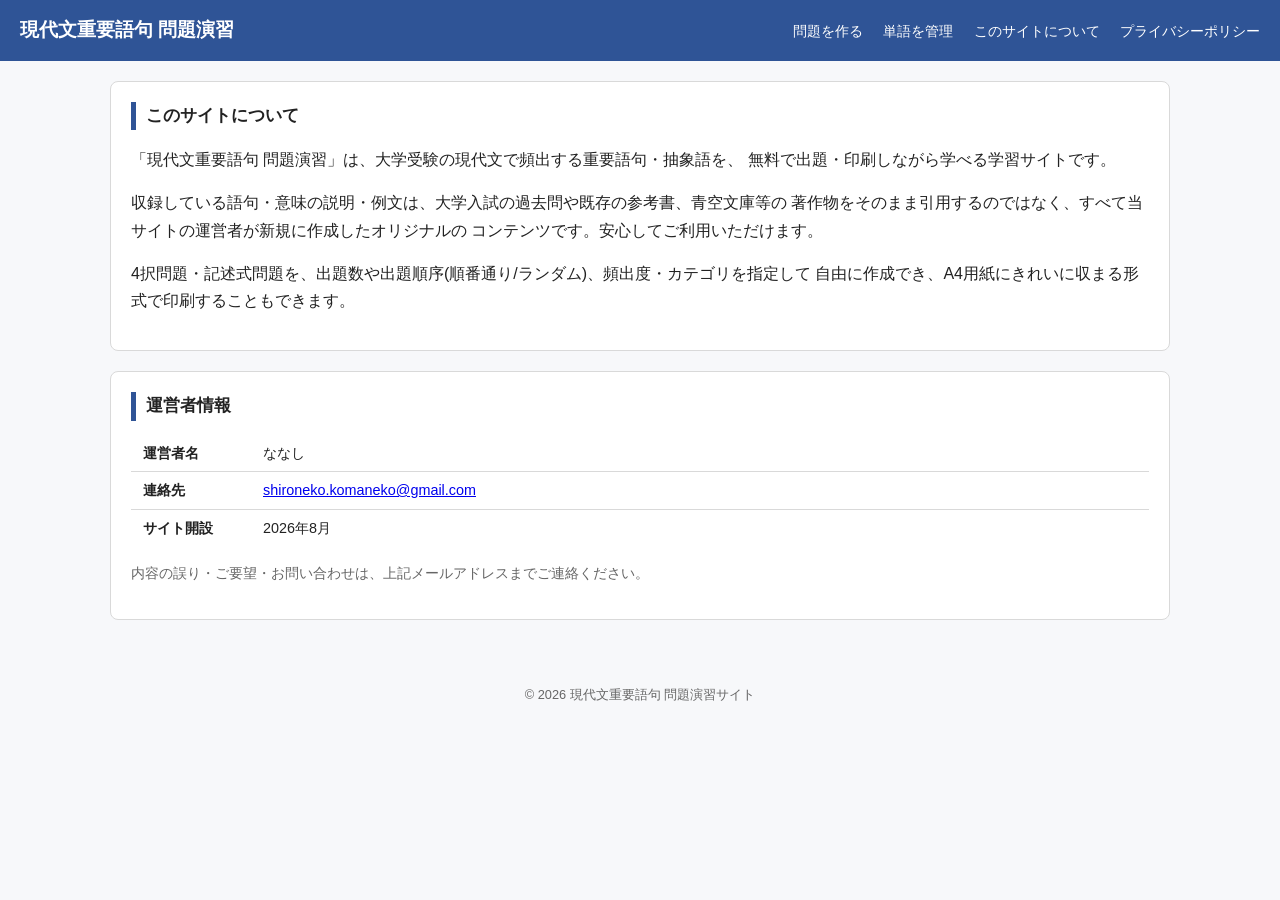
==== about.html @ 80427237 "Add files via upload" ====
<!DOCTYPE html>
<html lang="ja">
<head>
<meta charset="UTF-8">
<meta name="viewport" content="width=device-width, initial-scale=1.0">
<title>このサイトについて ｜ 現代文重要語句 問題演習サイト</title>
<link rel="stylesheet" href="style.css">
</head>
<body>

<header class="site-header">
  <h1>現代文重要語句 問題演習</h1>
  <nav>
    <a href="index.html">問題を作る</a>
    <a href="admin.html">単語を管理</a>
    <a href="about.html">このサイトについて</a>
    <a href="privacy.html">プライバシーポリシー</a>
  </nav>
</header>

<main class="container">

  <section class="panel">
    <h2>このサイトについて</h2>
    <p>
      「現代文重要語句 問題演習」は、大学受験の現代文で頻出する重要語句・抽象語を、
      無料で出題・印刷しながら学べる学習サイトです。
    </p>
    <p>
      収録している語句・意味の説明・例文は、大学入試の過去問や既存の参考書、青空文庫等の
      著作物をそのまま引用するのではなく、すべて当サイトの運営者が新規に作成したオリジナルの
      コンテンツです。安心してご利用いただけます。
    </p>
    <p>
      4択問題・記述式問題を、出題数や出題順序(順番通り/ランダム)、頻出度・カテゴリを指定して
      自由に作成でき、A4用紙にきれいに収まる形式で印刷することもできます。
    </p>
  </section>

  <section class="panel">
    <h2>運営者情報</h2>
    <table style="width:100%;border-collapse:collapse;font-size:0.9rem;">
      <tr>
        <td style="padding:6px 12px;border-bottom:1px solid var(--border-color);font-weight:bold;width:120px;">運営者名</td>
        <td style="padding:6px 12px;border-bottom:1px solid var(--border-color);">ななし</td>
      </tr>
      <tr>
        <td style="padding:6px 12px;border-bottom:1px solid var(--border-color);font-weight:bold;">連絡先</td>
        <td style="padding:6px 12px;border-bottom:1px solid var(--border-color);">
          <a href="mailto:shironeko.komaneko@gmail.com">shironeko.komaneko@gmail.com</a>
        </td>
      </tr>
      <tr>
        <td style="padding:6px 12px;font-weight:bold;">サイト開設</td>
        <td style="padding:6px 12px;">2026年8月</td>
      </tr>
    </table>
    <p style="margin-top:16px;font-size:0.85rem;color:var(--muted-color);">
      内容の誤り・ご要望・お問い合わせは、上記メールアドレスまでご連絡ください。
    </p>
  </section>

</main>

<footer class="site-footer">
  &copy; 2026 現代文重要語句 問題演習サイト
</footer>

</body>
</html>
---- style.css ----
/* ==========================================================
   現代文単語帳サイト 共通スタイル
   ========================================================== */
:root{
  --main-color:#2f5496;
  --accent-color:#c0504d;
  --bg-color:#f7f8fa;
  --card-bg:#ffffff;
  --border-color:#d9d9d9;
  --text-color:#222222;
  --muted-color:#666666;
  font-family:"Hiragino Kaku Gothic ProN","Yu Gothic","Meiryo",sans-serif;
}

*{box-sizing:border-box;}

body{
  margin:0;
  background:var(--bg-color);
  color:var(--text-color);
  line-height:1.7;
}

header.site-header{
  background:var(--main-color);
  color:#fff;
  padding:14px 20px;
  display:flex;
  align-items:center;
  justify-content:space-between;
  flex-wrap:wrap;
}
header.site-header h1{
  font-size:1.2rem;
  margin:0;
}
header.site-header nav a{
  color:#fff;
  text-decoration:none;
  margin-left:16px;
  font-size:0.9rem;
  border-bottom:1px solid transparent;
}
header.site-header nav a:hover{
  border-bottom-color:#fff;
}

main.container{
  max-width:1100px;
  margin:0 auto;
  padding:20px;
}

/* ---- 広告枠(プレースホルダー) ----
   実運用時はここに Google AdSense 等の広告タグを挿入してください。
   例: <script async src="https://pagead2.googlesyndication.com/pagead/js/adsbygoogle.js?client=ca-pub-XXXX"></script>
*/
.ad-slot{
  background:#eeeeee;
  border:1px dashed #bbbbbb;
  color:#999999;
  text-align:center;
  padding:14px;
  font-size:0.8rem;
  margin:16px 0;
  border-radius:4px;
}
.ad-slot.top{ min-height:60px; }
.ad-slot.side{ min-height:250px; }

.panel{
  background:var(--card-bg);
  border:1px solid var(--border-color);
  border-radius:8px;
  padding:20px;
  margin-bottom:20px;
}
.panel h2{
  margin-top:0;
  font-size:1.05rem;
  border-left:5px solid var(--main-color);
  padding-left:10px;
}

.form-grid{
  display:grid;
  grid-template-columns:repeat(auto-fit,minmax(220px,1fr));
  gap:16px;
}
.form-row label{
  display:block;
  font-size:0.85rem;
  font-weight:bold;
  margin-bottom:6px;
  color:var(--muted-color);
}
.form-row input[type=number],
.form-row select{
  width:100%;
  padding:8px;
  border:1px solid var(--border-color);
  border-radius:4px;
  font-size:0.95rem;
}
.radio-group label, .checkbox-group label{
  font-weight:normal;
  display:inline-flex;
  align-items:center;
  gap:4px;
  margin-right:14px;
  color:var(--text-color);
  font-size:0.9rem;
}
.checkbox-group{
  display:flex;
  flex-wrap:wrap;
  gap:6px 14px;
  max-height:140px;
  overflow-y:auto;
  border:1px solid var(--border-color);
  padding:10px;
  border-radius:4px;
}

button, .btn{
  background:var(--main-color);
  color:#fff;
  border:none;
  padding:10px 20px;
  font-size:0.95rem;
  border-radius:4px;
  cursor:pointer;
}
button.secondary{
  background:#777;
}
button.danger{
  background:var(--accent-color);
}
button:hover{ opacity:0.9; }

.actions{
  margin-top:16px;
  display:flex;
  gap:10px;
  flex-wrap:wrap;
}

/* ================= 問題用紙・解答用紙 ================= */
.sheet{
  background:#fff;
  border:1px solid var(--border-color);
  padding:16mm 14mm;
  margin:0 auto 24px auto;
  max-width:210mm;
  min-height:297mm;
}
.sheet-header{
  display:flex;
  justify-content:space-between;
  align-items:flex-end;
  border-bottom:2px solid var(--main-color);
  padding-bottom:8px;
  margin-bottom:14px;
}
.sheet-header h2{
  margin:0;
  font-size:1.15rem;
}
.sheet-meta{
  font-size:0.85rem;
  color:var(--muted-color);
  text-align:right;
}
.sheet-fillin{
  display:flex;
  gap:24px;
  font-size:0.85rem;
  margin-bottom:14px;
}
.sheet-fillin span{
  border-bottom:1px solid #999;
  display:inline-block;
  min-width:120px;
  padding:2px 4px;
}

.questions-2col{
  column-count:2;
  column-gap:10mm;
}
.questions-1col{
  column-count:1;
}

.q-item{
  break-inside:avoid;
  -webkit-column-break-inside:avoid;
  border:1px solid var(--border-color);
  border-radius:4px;
  padding:8px 10px;
  margin:0 0 8mm 0;
  font-size:0.85rem;
}
.q-item .q-num{
  font-weight:bold;
  color:var(--main-color);
  margin-right:4px;
}
.q-item .q-word{
  font-size:1rem;
  font-weight:bold;
  margin-bottom:4px;
}
.q-item .q-choices{
  list-style:none;
  margin:4px 0 0 0;
  padding:0;
}
.q-item .q-choices li{
  margin-bottom:2px;
}
.q-item .q-blank{
  border-bottom:1px solid #999;
  display:inline-block;
  min-width:140px;
  height:1.2em;
}

.answer-list{
  columns:3;
  column-gap:8mm;
  font-size:0.85rem;
}
.answer-list div{
  break-inside:avoid;
  margin-bottom:4px;
}

.page-break{
  page-break-before:always;
  break-before:page;
}

footer.site-footer{
  text-align:center;
  color:var(--muted-color);
  font-size:0.8rem;
  padding:24px 0;
}

/* ================= 印刷設定 ================= */
@media print{
  @page{
    size:A4 portrait;
    margin:12mm;
  }
  body{ background:#fff; }
  header.site-header, .no-print, .ad-slot{
    display:none !important;
  }
  main.container{
    max-width:none;
    padding:0;
  }
  .sheet{
    border:none;
    box-shadow:none;
    padding:0;
    margin:0;
    min-height:0;
    max-width:none;
  }
  .q-item{
    border-color:#ccc;
  }
}

/* ---- レスポンシブ(画面表示) ---- */
@media (max-width:700px){
  .questions-2col{ column-count:1; }
  .answer-list{ columns:2; }
}

/* ---- 管理画面用テーブル ---- */
table.word-table{
  width:100%;
  border-collapse:collapse;
  font-size:0.85rem;
}
table.word-table th, table.word-table td{
  border:1px solid var(--border-color);
  padding:6px 8px;
  text-align:left;
  vertical-align:top;
}
table.word-table th{
  background:#eef1f7;
  position:sticky;
  top:0;
}
table.word-table input, table.word-table select, table.word-table textarea{
  width:100%;
  border:1px solid var(--border-color);
  border-radius:3px;
  padding:4px;
  font-size:0.85rem;
  font-family:inherit;
}
table.word-table textarea{
  resize:vertical;
  min-height:2.4em;
}
.table-wrap{
  max-height:520px;
  overflow:auto;
  border:1px solid var(--border-color);
  border-radius:6px;
}
.badge{
  display:inline-block;
  padding:2px 8px;
  border-radius:10px;
  font-size:0.75rem;
  color:#fff;
}
.badge.A{ background:#c0504d; }
.badge.B{ background:#4f81bd; }
.badge.C{ background:#9bbb59; }

.status-msg{
  font-size:0.85rem;
  padding:8px 10px;
  border-radius:4px;
  margin-top:10px;
}
.status-msg.ok{ background:#eaf5ea; color:#2e7d32; }
.status-msg.err{ background:#fdecea; color:#c62828; }
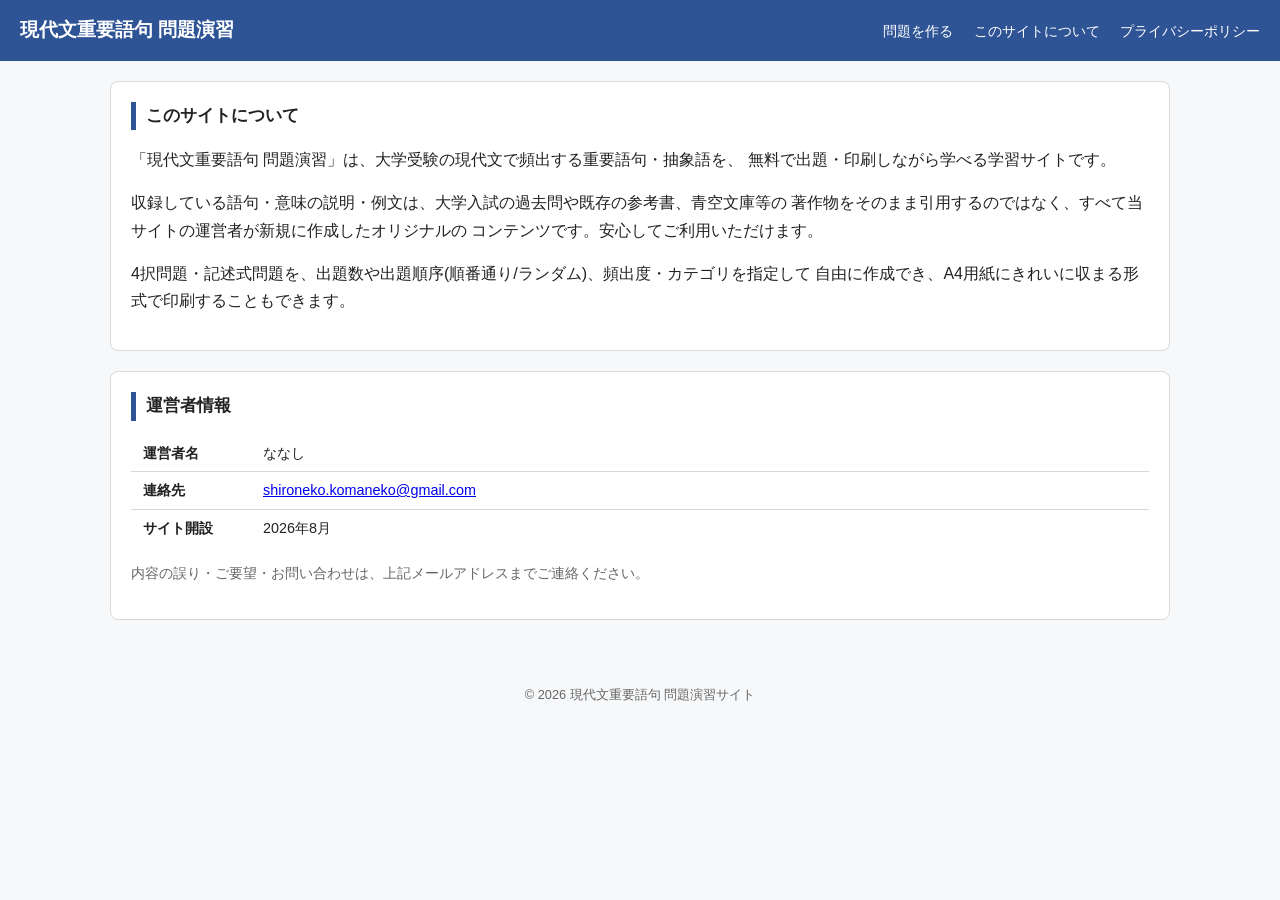
==== commit 4cabf49c: "Add files via upload" ====
--- a/about.html
+++ b/about.html
@@ -12,7 +12,6 @@
   <h1>現代文重要語句 問題演習</h1>
   <nav>
     <a href="index.html">問題を作る</a>
-    <a href="admin.html">単語を管理</a>
     <a href="about.html">このサイトについて</a>
     <a href="privacy.html">プライバシーポリシー</a>
   </nav>
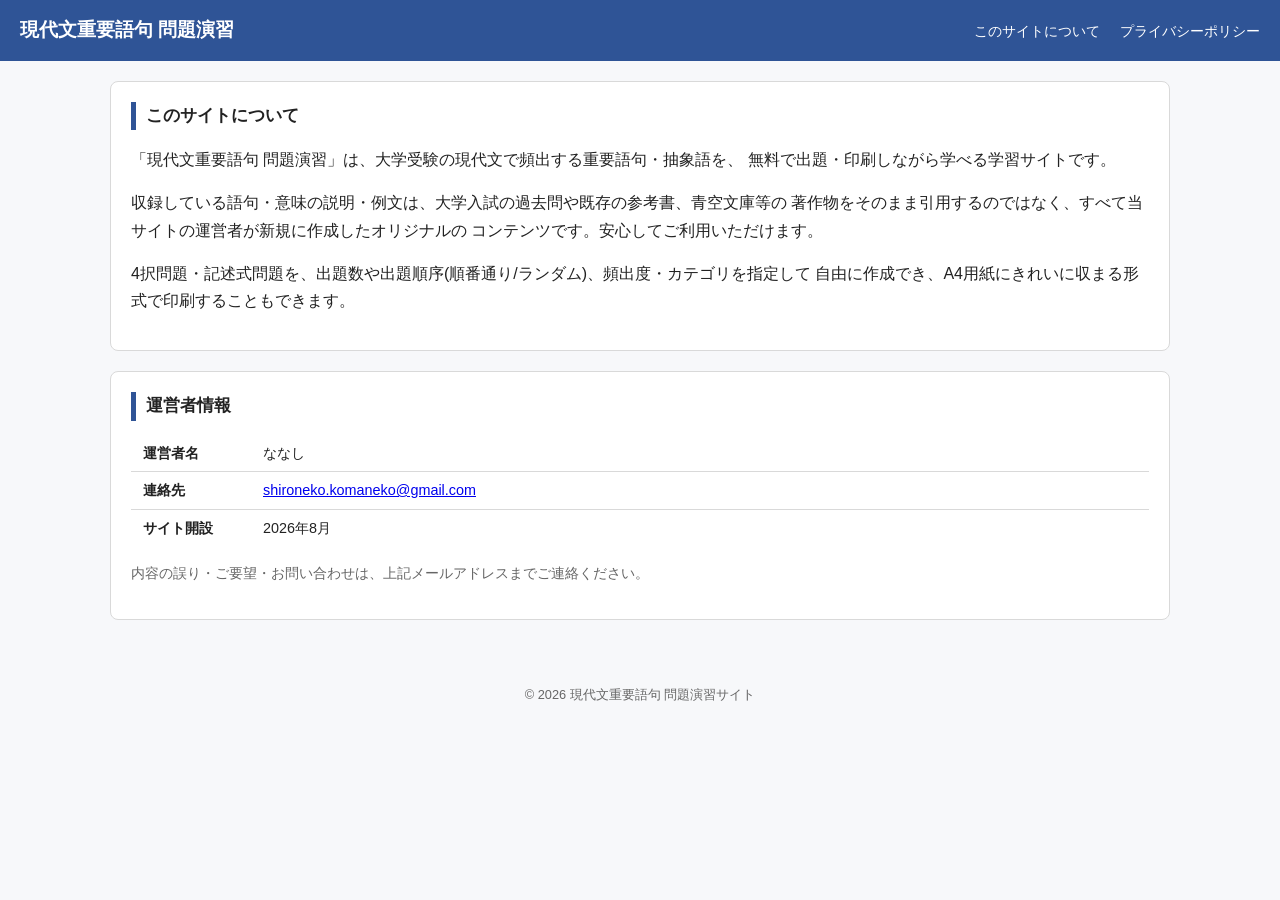
==== commit 9adc4cc5: "Add files via upload" ====
--- a/about.html
+++ b/about.html
@@ -9,9 +9,8 @@
 <body>
 
 <header class="site-header">
-  <h1>現代文重要語句 問題演習</h1>
+  <h1><a href="index.html" style="color:#fff;text-decoration:none;">現代文重要語句 問題演習</a></h1>
   <nav>
-    <a href="index.html">問題を作る</a>
     <a href="about.html">このサイトについて</a>
     <a href="privacy.html">プライバシーポリシー</a>
   </nav>
